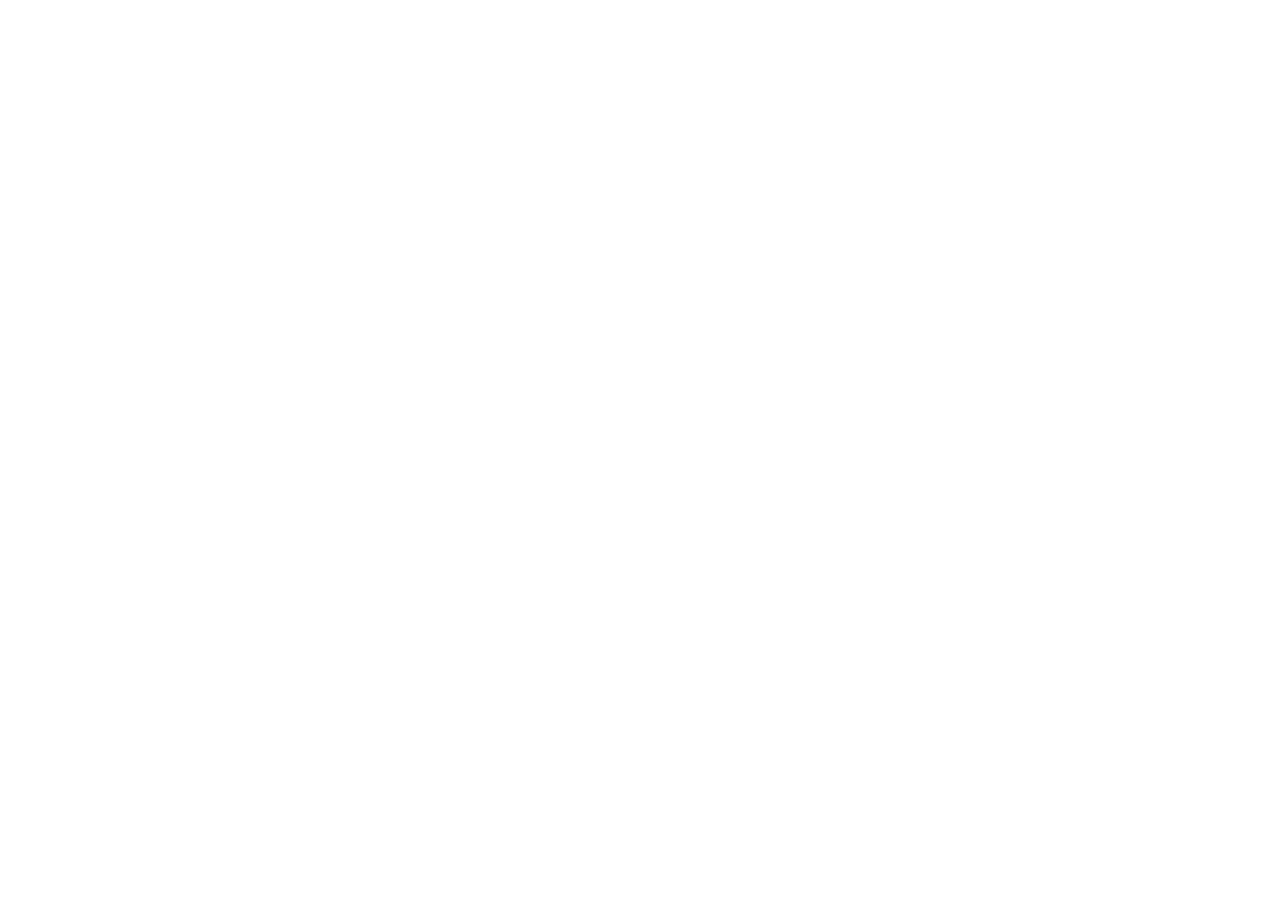
==== grid.html @ fe447886 "first commit" ====
<!DOCTYPE html>
<html lang="en">
  <head>
    <meta charset="UTF-8" />
    <meta http-equiv="X-UA-Compatible" content="IE=edge" />
    <meta name="viewport" content="width=device-width, initial-scale=1.0" />
    <title>Grid Template</title>
  </head>
  <body></body>
</html>
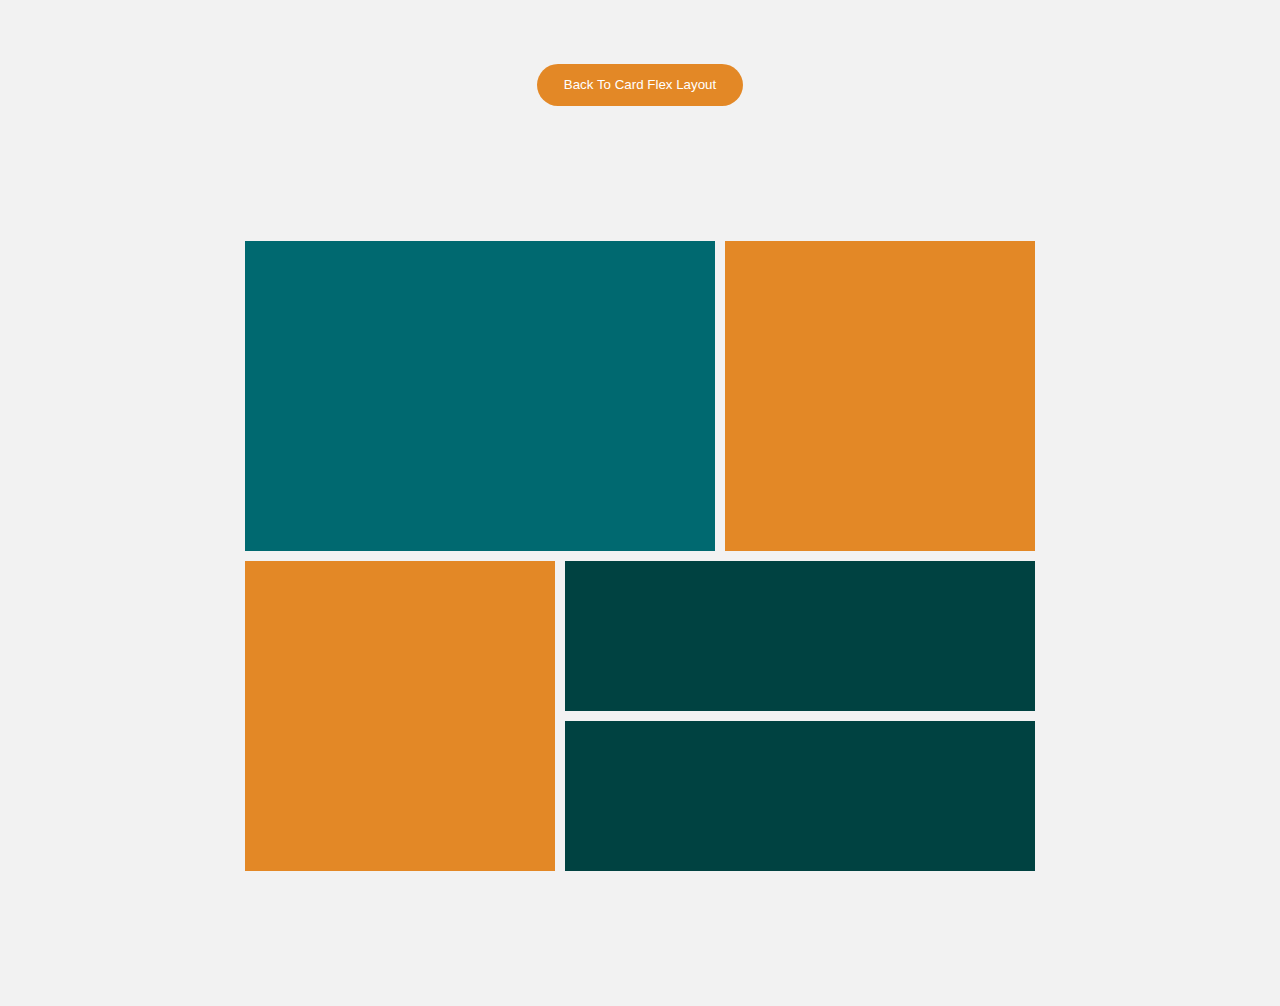
==== commit 90c9b27b: "second commit" ====
--- a/grid.html
+++ b/grid.html
@@ -4,7 +4,19 @@
     <meta charset="UTF-8" />
     <meta http-equiv="X-UA-Compatible" content="IE=edge" />
     <meta name="viewport" content="width=device-width, initial-scale=1.0" />
+    <link rel="stylesheet" href="style.css" />
     <title>Grid Template</title>
   </head>
-  <body></body>
+  <body>
+    <a class="ongrid-button" href="index.html"
+      ><button class="grid-button">Back To Card Flex Layout</button></a
+    >
+    <main class="grid-container">
+      <section class="grid-item-1"></section>
+      <section class="grid-item-2"></section>
+      <section class="grid-item-3"></section>
+      <section class="grid-item-4"></section>
+      <section class="grid-item-5"></section>
+    </main>
+  </body>
 </html>
--- a/style.css
+++ b/style.css
@@ -0,0 +1,263 @@
+* {
+  -webkit-box-sizing: border-box;
+          box-sizing: border-box;
+  margin: 0;
+  padding: 0;
+}
+
+/*Primary color*/
+/*Neutral color*/
+body {
+  background: #f2f2f2;
+}
+
+main {
+  width: 100vw;
+  height: 100%;
+}
+
+@media (min-width: 650px) {
+  main {
+    height: 100vh;
+    display: -webkit-box;
+    display: -ms-flexbox;
+    display: flex;
+    -webkit-box-align: center;
+        -ms-flex-align: center;
+            align-items: center;
+  }
+}
+
+.all-section {
+  display: -webkit-box;
+  display: -ms-flexbox;
+  display: flex;
+  -webkit-box-orient: vertical;
+  -webkit-box-direction: normal;
+      -ms-flex-direction: column;
+          flex-direction: column;
+  -webkit-box-align: center;
+      -ms-flex-align: center;
+          align-items: center;
+  width: 100%;
+  gap: 1em;
+}
+
+a {
+  text-decoration: none;
+}
+
+.grid-button {
+  background-color: #e38826;
+  color: white;
+}
+
+.grid-button:hover {
+  color: #f2f2f2;
+  background-color: transparent;
+  color: #e38826;
+  border: 2px solid #e38826;
+}
+
+.ongrid-button {
+  display: -webkit-box;
+  display: -ms-flexbox;
+  display: flex;
+  -webkit-box-pack: center;
+      -ms-flex-pack: center;
+          justify-content: center;
+  margin-top: 4em;
+}
+
+.card-section {
+  display: -webkit-box;
+  display: -ms-flexbox;
+  display: flex;
+  width: 100%;
+  -webkit-box-orient: vertical;
+  -webkit-box-direction: normal;
+      -ms-flex-direction: column;
+          flex-direction: column;
+  -webkit-box-align: center;
+      -ms-flex-align: center;
+          align-items: center;
+  padding-block: 2em;
+  color: #f2f2f2;
+}
+
+@media (min-width: 650px) {
+  .card-section {
+    -webkit-box-orient: horizontal;
+    -webkit-box-direction: normal;
+        -ms-flex-direction: row;
+            flex-direction: row;
+    -webkit-box-align: stretch;
+        -ms-flex-align: stretch;
+            align-items: stretch;
+    -webkit-box-pack: center;
+        -ms-flex-pack: center;
+            justify-content: center;
+  }
+}
+
+button {
+  padding: 1em 2em;
+  border-radius: 2em;
+  outline: none;
+  border: none;
+  background-color: #f2f2f2;
+}
+
+button:hover {
+  color: #f2f2f2;
+  background-color: transparent;
+  border: 2px solid #f2f2f2;
+}
+
+p {
+  line-height: 1.5em;
+  font-family: "Lexend Deca", sans-serif;
+  font-weight: 400;
+  font-size: 0.9rem;
+  color: rgba(255, 255, 255, 0.75);
+}
+
+@media (min-width: 650px) {
+  p {
+    font-size: 1em;
+  }
+}
+
+h1 {
+  text-transform: uppercase;
+  font-family: "Big Shoulders Display", cursive;
+  font-weight: 700;
+  font-size: 2rem;
+}
+
+article {
+  width: 90%;
+  max-width: 350px;
+  height: 350px;
+  display: -webkit-box;
+  display: -ms-flexbox;
+  display: flex;
+  -webkit-box-orient: vertical;
+  -webkit-box-direction: normal;
+      -ms-flex-direction: column;
+          flex-direction: column;
+  -webkit-box-pack: justify;
+      -ms-flex-pack: justify;
+          justify-content: space-between;
+  -webkit-box-align: start;
+      -ms-flex-align: start;
+          align-items: flex-start;
+  padding: 1.5em;
+}
+
+article div {
+  display: -webkit-box;
+  display: -ms-flexbox;
+  display: flex;
+  gap: 1em;
+  -webkit-box-orient: vertical;
+  -webkit-box-direction: normal;
+      -ms-flex-direction: column;
+          flex-direction: column;
+  -webkit-box-align: start;
+      -ms-flex-align: start;
+          align-items: flex-start;
+}
+
+@media (min-width: 650px) {
+  article {
+    height: 450px;
+    padding: 2em;
+  }
+  article div {
+    gap: 2em;
+  }
+}
+
+.first-section {
+  background-color: #e38826;
+}
+
+.first-section button {
+  color: #e38826;
+}
+
+.first-section button:hover {
+  color: #f2f2f2;
+}
+
+.second-section {
+  background-color: #006970;
+}
+
+.second-section button {
+  color: #006970;
+}
+
+.second-section button:hover {
+  color: #f2f2f2;
+}
+
+.third-section {
+  background-color: #004241;
+}
+
+.third-section button {
+  color: #004241;
+}
+
+.third-section button:hover {
+  color: #f2f2f2;
+}
+
+.grid-container {
+  display: -ms-grid;
+  display: grid;
+  -ms-grid-columns: (minmax(auto, 150px))[5];
+      grid-template-columns: repeat(5, minmax(auto, 150px));
+  -ms-grid-rows: (minmax(auto, 150px))[4];
+      grid-template-rows: repeat(4, minmax(auto, 150px));
+  gap: 10px;
+  place-content: center;
+}
+
+.grid-container section {
+  width: 100%;
+  height: 100%;
+}
+
+.grid-container .grid-item-1 {
+  background-color: #006970;
+  grid-row: span 2;
+  grid-column: span 3;
+}
+
+.grid-container .grid-item-2 {
+  background-color: #e38826;
+  grid-row: span 2;
+  grid-column: span 2;
+}
+
+.grid-container .grid-item-3 {
+  background-color: #e38826;
+  grid-row: span 2;
+  grid-column: span 2;
+}
+
+.grid-container .grid-item-4 {
+  background-color: #004241;
+  grid-column: span 3;
+  grid-row: span 1;
+}
+
+.grid-container .grid-item-5 {
+  background-color: #004241;
+  grid-column: span 3;
+  grid-row: span 1;
+}
+/*# sourceMappingURL=style.css.map */